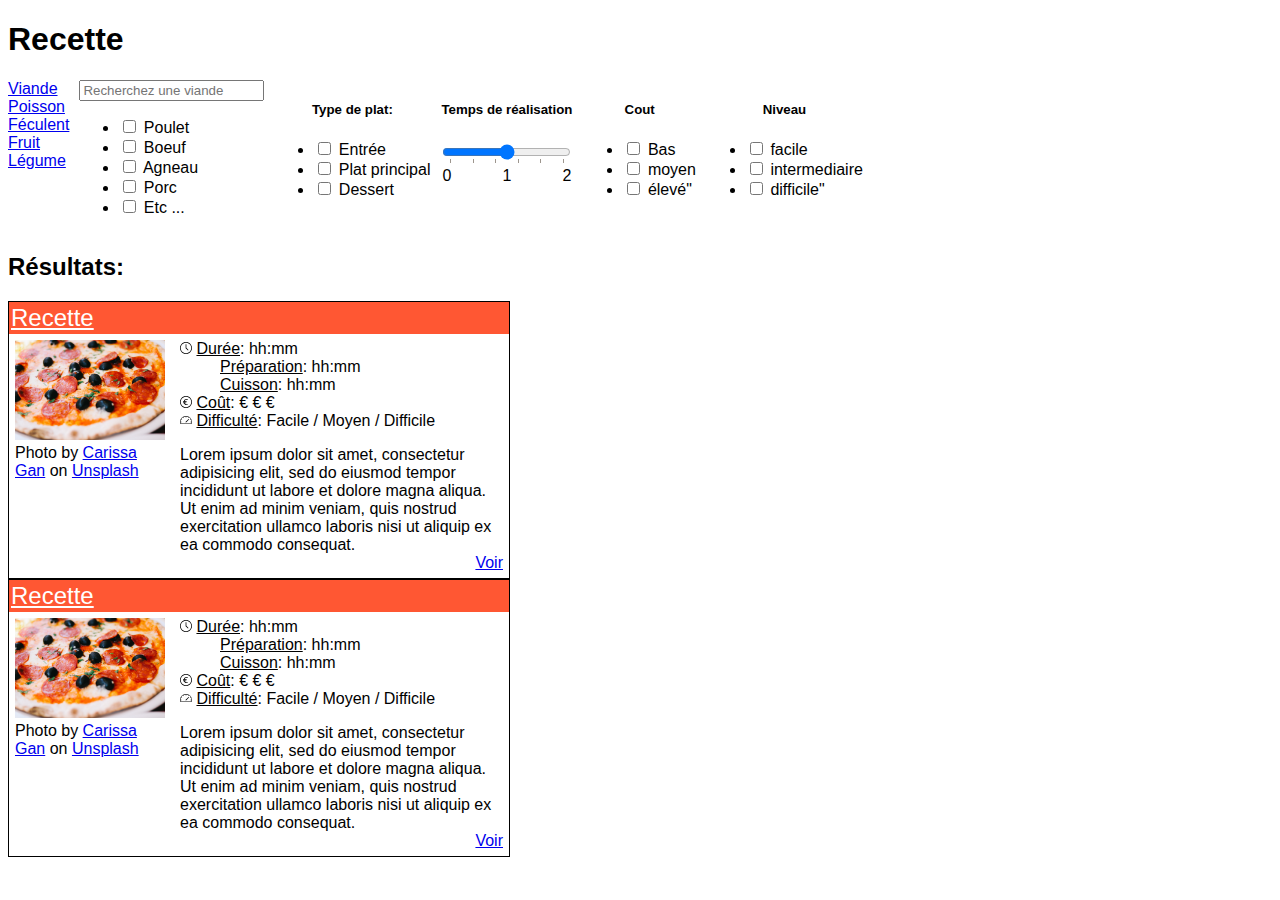
==== index.html @ 92cb8111 "Initialisation projet" ====
<!DOCTYPE html>
<html lang="fr">
<head>
	<meta charset="UTF-8">
	<title>Recette</title>
	<link rel="stylesheet" href="style.css">
	<script src="script.js" async></script>
</head>
<body>
	<h1>Recette</h1>
	<nav>
		<header>
			<a href="javascript:affiche('viande')" class="categorie">Viande</a>
			<a href="javascript:affiche('poisson')" class="categorie">Poisson</a>
			<a href="javascript:affiche('feculent')" class="categorie">Féculent</a>
			<a href="javascript:affiche('fruit')" class="categorie">Fruit</a>
			<a href="javascript:affiche('legume')" class="categorie">Légume</a>
		</header>
		<div class="aliments options">
			<input type="text" id="barreSearch" placeholder="Recherchez une viande">
			<section id="viande" class="currentSection">
				<ul>
					<li>
						<input id="poulet" type="checkbox" name="viande">
						<label for="poulet">Poulet</label>
					</li>
					<li>
						<input id="boeuf" type="checkbox" name="viande">
						<label for="boeuf">Boeuf</label>
					</li>
					<li>
						<input id="agneau" type="checkbox" name="viande">
						<label for="agneau">Agneau</label>
					</li>
					<li>
						<input id="porc" type="checkbox" name="viande">
						<label for="porc">Porc</label>
					</li>
					<li>
						<input type="checkbox" name="viande">
						<label>Etc ...</label>
					</li>
				</ul>
			</section>
			<section id="poisson" class="ignoreSection">
				<ul>
					<li>
						<input id="saumon" type="checkbox" name="poisson">
						<label for="saumon">Saumon</label>
					</li>
					<li>
						<input id="thon" type="checkbox" name="poisson">
						<label for="thon">Thon</label>
					</li>
					<li>
						<input id="cabillaud" type="checkbox" name="poisson">
						<label for="cabillaud">cabillaud</label>
					</li>
					<li>
						<input id="sardine" type="checkbox" name="poisson">
						<label for="sardine">Sardine</label>
					</li>
					<li>
						<input type="checkbox" name="poisson">
						<label>Etc ...</label>
					</li>
				</ul>
			</section>
			<section id="feculent" class="ignoreSection">
				<ul>
					<li>
						<input id="pain" type="checkbox" name="feculent">
						<label for="pain">Pain</label>
					</li>
					<li>
						<input id="pate" type="checkbox" name="feculent">
						<label for="pate">pate</label>
					</li>
					<li>
						<input id="semoule" type="checkbox" name="feculent">
						<label for="semoule">semoule</label>
					</li>
					<li>
						<input id="riz" type="checkbox" name="feculent">
						<label for="riz">riz</label>
					</li>
					<li>
						<input type="checkbox" name="viande">
						<label>Etc ...</label>
					</li>
				</ul>
			</section>
			<section id="fruit" class="ignoreSection">
				<ul>
					<li>
						<input id="Fraise" type="checkbox" name="Fruit">
						<label for="Fraise">Fraise</label>
					</li>
					<li>
						<input id="Raisin" type="checkbox" name="Fruit">
						<label for="Raisin">Raisin</label>
					</li>
					<li>
						<input id="Pomme" type="checkbox" name="Fruit">
						<label for="Pomme">Pomme</label>
					</li>
					<li>
						<input id="Banane" type="checkbox" name="Fruit">
						<label for="Banane">Banane</label>
					</li>
					<li>
						<input type="checkbox" name="viande">
						<label>Etc ...</label>
					</li>
				</ul>
			</section>
			<section id="legume" class="ignoreSection">
				<ul>
					<li>
						<input id="Carotte" type="checkbox" name="Fruit">
						<label for="Carotte">Carotte</label>
					</li>
					<li>
						<input id="Radis" type="checkbox" name="Fruit">
						<label for="Radis">Radis</label>
					</li>
					<li>
						<input id="Pomme_de_terre" type="checkbox" name="Fruit">
						<label for="Pomme_de_terre">Pomme_de_terre</label>
					</li>
					<li>
						<input id="Banane_plantain" type="checkbox" name="Fruit">
						<label for="Banane_plantain">Banane_plantain</label>
					</li>
					<li>
						<input type="checkbox" name="viande">
						<label>Etc ...</label>
					</li>
				</ul>
			</section>
		</div>
		<div class="plats options">
			<h5>Type de plat:</h5>
			<ul>
				<li>
					<input type="checkbox" class="plat" name="plat" id="entree">
					<label>Entrée</label>
				</li>
				<li>
					<input type="checkbox" class="plat" name="plat" id="platPrincipal">
					<label>Plat principal</label>
				</li>
				<li>
					<input type="checkbox" class="plat" name="plat" id="dessert">
					<label>Dessert</label>
				</li>
			</ul>
		</div>
		<!-- a modifier -->
		<div class="filtreDuree options">
			<h5>Temps de réalisation</h5>
			<input type="range" name="duree" list="tickmarks">
			<datalist id="tickmarks">
				<option value="0" label="0"></option>
				<option value="20" ></option>
				<option value="40" ></option>
				<option value="60" label="1"></option>
				<option value="80" ></option>
				<option value="100"></option>
				<option value="120" label="2"></option>
			</datalist>
		</div>
		<div class="filtreCout options">
			<h5>Cout</h5>
			<ul>
				<li>
					<input type="checkbox" name="cout" id="bas">
					<label for="bas">Bas</label>
				</li>
				<li>
					<input type="checkbox" name="cout" id="moyen">
					<label for="moyen">moyen</label>
				</li>
				<li>
					<input type="checkbox" name="cout" id="eleve">
					<label for="eleve">élevé"</label>
				</li>
			</ul>
		</div>
		<div class="filtreDifficulty options">
			<h5>Niveau</h5>
			<ul>
				<li>
					<input type="checkbox" name="cout" id="facile">
					<label for="facile">facile</label>
				</li>
				<li>
					<input type="checkbox" name="cout" id="intermediaire">
					<label for="intermediaire">intermediaire</label>
				</li>
				<li>
					<input type="checkbox" name="cout" id="difficile">
					<label for="difficile">difficile"</label>
				</li>
			</ul>
		</div>
	</nav>

	<div>
		<h2>Résultats:</h2>
		<div class="resultat">
			<div class="header">
				<a href="recette.html">Recette</a>
			</div>
			<div class="recette">
				<figure>
					<img src="img/food.jpg" alt="food" class="food">
					<figcaption>
						Photo by <a href="https://unsplash.com/@carissagan?utm_source=unsplash&utm_medium=referral&utm_content=creditCopyText">Carissa Gan</a> on <a href="https://unsplash.com/s/photos/food?utm_source=unsplash&utm_medium=referral&utm_content=creditCopyText">Unsplash</a>
					</figcaption>
				</figure>
				<div class="information">
					<dl class="duree logo">
						<dt>
							<img src="img/clock.svg" alt="duree">
							<span><u>Durée</u>: hh:mm</span>
						</dt>
						<dd>
							<u>Préparation</u>: hh:mm
						</dd>
						<dd>
							<u>Cuisson</u>: hh:mm
						</dd>
					</dl>
					<div class="cout logo">
						<img src="img/cout.svg" alt="cout">
						<span><u>Coût</u>: € € €</span>
					</div>
					<div class="difficulty logo">
						<img src="img/difficulty.svg" alt="difficulty">
						<span><u>Difficulté</u>: Facile / Moyen / Difficile</span>
					</div>
					<p class="description">
						Lorem ipsum dolor sit amet, consectetur adipisicing elit, sed do eiusmod
						tempor incididunt ut labore et dolore magna aliqua. Ut enim ad minim veniam,
						quis nostrud exercitation ullamco laboris nisi ut aliquip ex ea commodo
						consequat.
						<br>
						<a href="recette.html">Voir</a>
					</p>
				</div>
			</div>
		</div>
		<div class="resultat">
			<div class="header">
				<a href="recette.html">Recette</a>
			</div>
			<div class="recette">
				<figure>
					<img src="img/food.jpg" alt="food" class="food">
					<figcaption>
						Photo by <a href="https://unsplash.com/@carissagan?utm_source=unsplash&utm_medium=referral&utm_content=creditCopyText">Carissa Gan</a> on <a href="https://unsplash.com/s/photos/food?utm_source=unsplash&utm_medium=referral&utm_content=creditCopyText">Unsplash</a>
					</figcaption>
				</figure>
				<div class="information">
					<dl class="duree logo">
						<dt>
							<img src="img/clock.svg" alt="duree">
							<span><u>Durée</u>: hh:mm</span>
						</dt>
						<dd>
							<u>Préparation</u>: hh:mm
						</dd>
						<dd>
							<u>Cuisson</u>: hh:mm
						</dd>
					</dl>
					<div class="cout logo">
						<img src="img/cout.svg" alt="cout">
						<span><u>Coût</u>: € € €</span>
					</div>
					<div class="difficulty logo">
						<img src="img/difficulty.svg" alt="difficulty">
						<span><u>Difficulté</u>: Facile / Moyen / Difficile</span>
					</div>
					<p class="description">
						Lorem ipsum dolor sit amet, consectetur adipisicing elit, sed do eiusmod
						tempor incididunt ut labore et dolore magna aliqua. Ut enim ad minim veniam,
						quis nostrud exercitation ullamco laboris nisi ut aliquip ex ea commodo
						consequat.
						<br>
						<a href="recette.html">Voir</a>
					</p>
				</div>
			</div>
		</div>
	</div>
</body>
</html>
---- style.css ----
@charset "UTF-8";

body{
	font-family: sans-serif;
}

nav{
	display: flex;
}
datalist{
	display: flex;
	justify-content: space-between;
}

.categorie{
	display: block;
}

.options{
	margin-left:10px;
}

.options h5{
	text-align: center;
}

.food{
	width: 150px;
	height: auto;
}

.ignoreSection{
	display: none;
}
.currentSection{
	display:block;
}

.recette{
	display: flex;
	padding: 6px;
}

.recette figure{
	margin:0 15px 0 0;
}

.logo img{
	height: 12px;
	width: auto;
}

dl{
	margin: 0;
}

.resultat{
	width: 500px;
	border:1px solid;
}
.header{
	padding: 2px;
	font-size: 1.5em;
	background-color: #FF5733;
}
.header a{
	color: #fff;
}
.description a{
	float: right;
}
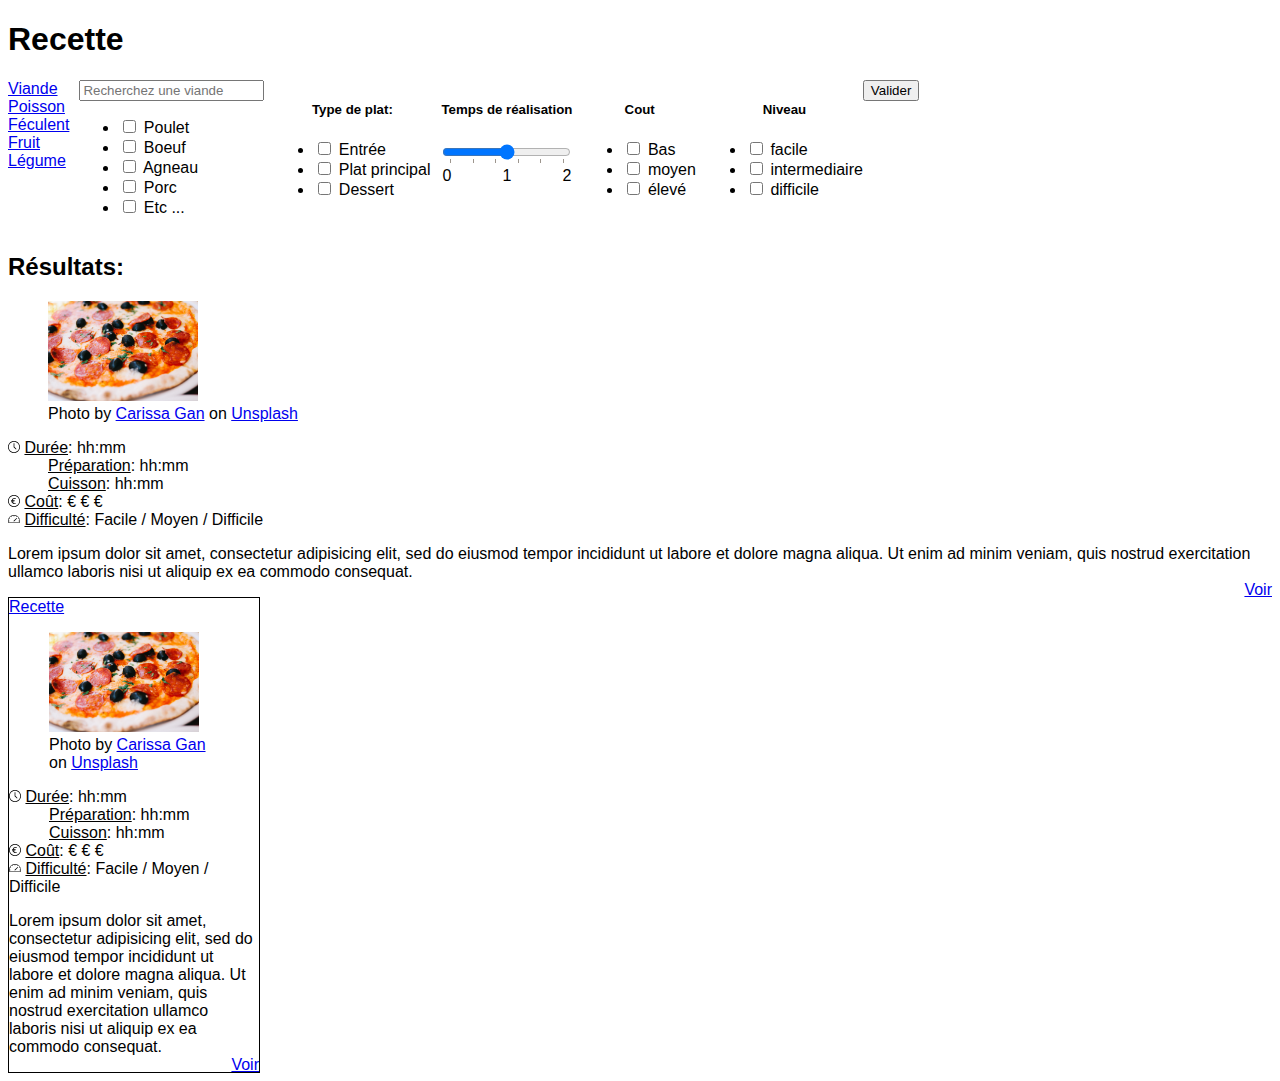
==== commit 5f838adb: "update" ====
--- a/index.html
+++ b/index.html
@@ -9,13 +9,13 @@
 <body>
 	<h1>Recette</h1>
 	<nav>
-		<header>
+		<div>
 			<a href="javascript:affiche('viande')" class="categorie">Viande</a>
 			<a href="javascript:affiche('poisson')" class="categorie">Poisson</a>
 			<a href="javascript:affiche('feculent')" class="categorie">Féculent</a>
 			<a href="javascript:affiche('fruit')" class="categorie">Fruit</a>
 			<a href="javascript:affiche('legume')" class="categorie">Légume</a>
-		</header>
+		</div>
 		<div class="aliments options">
 			<input type="text" id="barreSearch" placeholder="Recherchez une viande">
 			<section id="viande" class="currentSection">
@@ -183,7 +183,7 @@
 				</li>
 				<li>
 					<input type="checkbox" name="cout" id="eleve">
-					<label for="eleve">élevé"</label>
+					<label for="eleve">élevé</label>
 				</li>
 			</ul>
 		</div>
@@ -200,14 +200,54 @@
 				</li>
 				<li>
 					<input type="checkbox" name="cout" id="difficile">
-					<label for="difficile">difficile"</label>
+					<label for="difficile">difficile</label>
 				</li>
 			</ul>
 		</div>
+		<div><button>Valider</button></div>
+		
 	</nav>
 
 	<div>
 		<h2>Résultats:</h2>
+		<div class="recette">
+			<figure>
+				<img src="img/food.jpg" alt="food" class="food">
+				<figcaption>
+					Photo by <a href="https://unsplash.com/@carissagan?utm_source=unsplash&utm_medium=referral&utm_content=creditCopyText">Carissa Gan</a> on <a href="https://unsplash.com/s/photos/food?utm_source=unsplash&utm_medium=referral&utm_content=creditCopyText">Unsplash</a>
+				</figcaption>
+			</figure>
+			<div class="information">
+				<dl class="duree logo">
+					<dt>
+						<img src="img/clock.svg" alt="duree">
+						<span><u>Durée</u>: hh:mm</span>
+					</dt>
+					<dd>
+						<u>Préparation</u>: hh:mm
+					</dd>
+					<dd>
+						<u>Cuisson</u>: hh:mm
+					</dd>
+				</dl>
+				<div class="cout logo">
+					<img src="img/cout.svg" alt="cout">
+					<span><u>Coût</u>: € € €</span>
+				</div>
+				<div class="difficulty logo">
+					<img src="img/difficulty.svg" alt="difficulty">
+					<span><u>Difficulté</u>: Facile / Moyen / Difficile</span>
+				</div>
+				<p class="description">
+					Lorem ipsum dolor sit amet, consectetur adipisicing elit, sed do eiusmod
+					tempor incididunt ut labore et dolore magna aliqua. Ut enim ad minim veniam,
+					quis nostrud exercitation ullamco laboris nisi ut aliquip ex ea commodo
+					consequat.
+					<br>
+					<a href="recette.html">Voir</a>
+				</p>
+			</div>
+		</div>
 		<div class="resultat">
 			<div class="header">
 				<a href="recette.html">Recette</a>
@@ -251,49 +291,6 @@
 				</div>
 			</div>
 		</div>
-		<div class="resultat">
-			<div class="header">
-				<a href="recette.html">Recette</a>
-			</div>
-			<div class="recette">
-				<figure>
-					<img src="img/food.jpg" alt="food" class="food">
-					<figcaption>
-						Photo by <a href="https://unsplash.com/@carissagan?utm_source=unsplash&utm_medium=referral&utm_content=creditCopyText">Carissa Gan</a> on <a href="https://unsplash.com/s/photos/food?utm_source=unsplash&utm_medium=referral&utm_content=creditCopyText">Unsplash</a>
-					</figcaption>
-				</figure>
-				<div class="information">
-					<dl class="duree logo">
-						<dt>
-							<img src="img/clock.svg" alt="duree">
-							<span><u>Durée</u>: hh:mm</span>
-						</dt>
-						<dd>
-							<u>Préparation</u>: hh:mm
-						</dd>
-						<dd>
-							<u>Cuisson</u>: hh:mm
-						</dd>
-					</dl>
-					<div class="cout logo">
-						<img src="img/cout.svg" alt="cout">
-						<span><u>Coût</u>: € € €</span>
-					</div>
-					<div class="difficulty logo">
-						<img src="img/difficulty.svg" alt="difficulty">
-						<span><u>Difficulté</u>: Facile / Moyen / Difficile</span>
-					</div>
-					<p class="description">
-						Lorem ipsum dolor sit amet, consectetur adipisicing elit, sed do eiusmod
-						tempor incididunt ut labore et dolore magna aliqua. Ut enim ad minim veniam,
-						quis nostrud exercitation ullamco laboris nisi ut aliquip ex ea commodo
-						consequat.
-						<br>
-						<a href="recette.html">Voir</a>
-					</p>
-				</div>
-			</div>
-		</div>
 	</div>
 </body>
 </html>
--- a/style.css
+++ b/style.css
@@ -36,14 +36,7 @@
 	display:block;
 }
 
-.recette{
-	display: flex;
-	padding: 6px;
-}
 
-.recette figure{
-	margin:0 15px 0 0;
-}
 
 .logo img{
 	height: 12px;
@@ -55,17 +48,10 @@
 }
 
 .resultat{
-	width: 500px;
+	width: 250px;
 	border:1px solid;
 }
-.header{
-	padding: 2px;
-	font-size: 1.5em;
-	background-color: #FF5733;
-}
-.header a{
-	color: #fff;
-}
+
 .description a{
 	float: right;
 }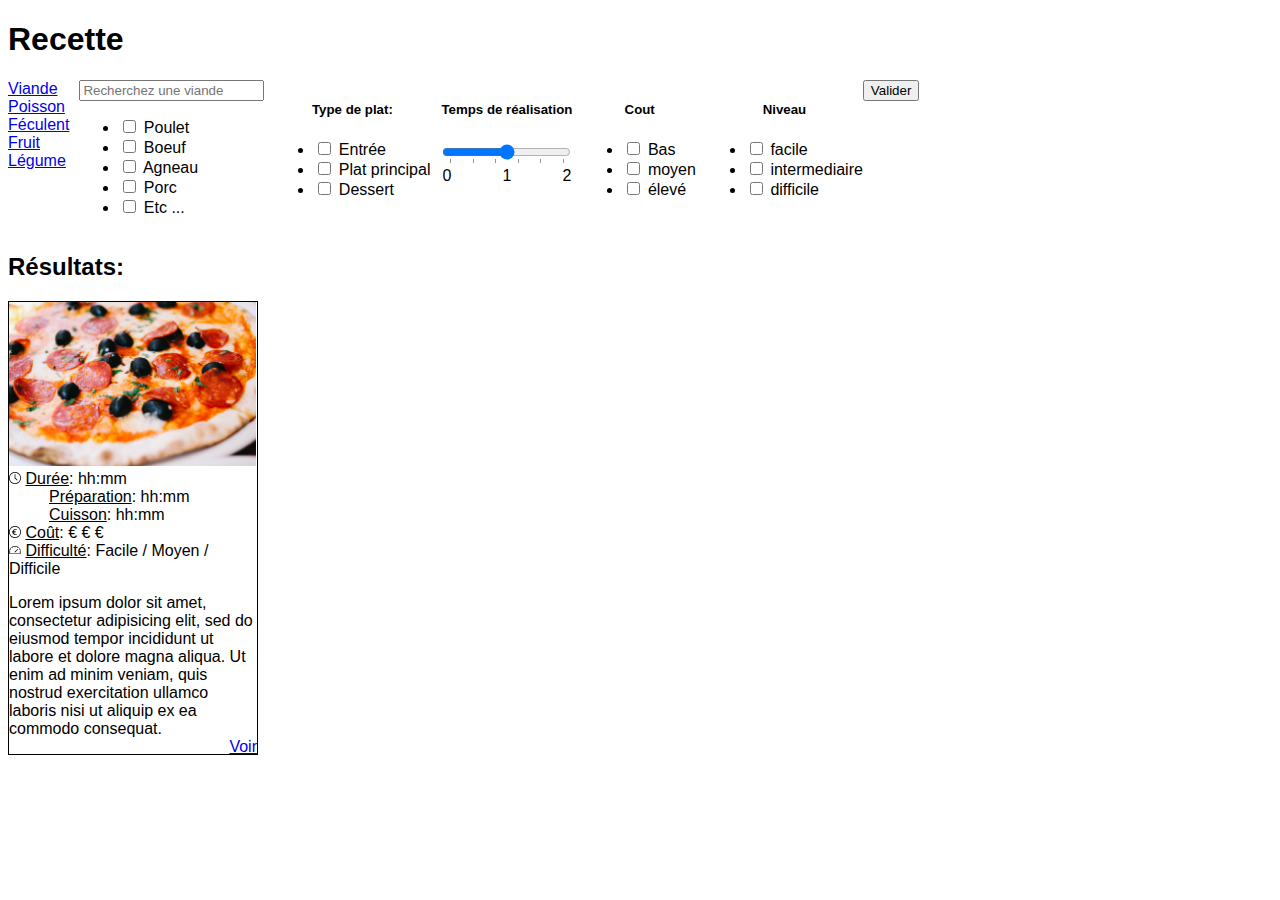
==== commit 27fa51fa: "update" ====
--- a/index.html
+++ b/index.html
@@ -211,12 +211,8 @@
 	<div>
 		<h2>Résultats:</h2>
 		<div class="recette">
-			<figure>
-				<img src="img/food.jpg" alt="food" class="food">
-				<figcaption>
-					Photo by <a href="https://unsplash.com/@carissagan?utm_source=unsplash&utm_medium=referral&utm_content=creditCopyText">Carissa Gan</a> on <a href="https://unsplash.com/s/photos/food?utm_source=unsplash&utm_medium=referral&utm_content=creditCopyText">Unsplash</a>
-				</figcaption>
-			</figure>
+			<img src="img/food.jpg" alt="food" class="food">
+				
 			<div class="information">
 				<dl class="duree logo">
 					<dt>
@@ -248,49 +244,6 @@
 				</p>
 			</div>
 		</div>
-		<div class="resultat">
-			<div class="header">
-				<a href="recette.html">Recette</a>
-			</div>
-			<div class="recette">
-				<figure>
-					<img src="img/food.jpg" alt="food" class="food">
-					<figcaption>
-						Photo by <a href="https://unsplash.com/@carissagan?utm_source=unsplash&utm_medium=referral&utm_content=creditCopyText">Carissa Gan</a> on <a href="https://unsplash.com/s/photos/food?utm_source=unsplash&utm_medium=referral&utm_content=creditCopyText">Unsplash</a>
-					</figcaption>
-				</figure>
-				<div class="information">
-					<dl class="duree logo">
-						<dt>
-							<img src="img/clock.svg" alt="duree">
-							<span><u>Durée</u>: hh:mm</span>
-						</dt>
-						<dd>
-							<u>Préparation</u>: hh:mm
-						</dd>
-						<dd>
-							<u>Cuisson</u>: hh:mm
-						</dd>
-					</dl>
-					<div class="cout logo">
-						<img src="img/cout.svg" alt="cout">
-						<span><u>Coût</u>: € € €</span>
-					</div>
-					<div class="difficulty logo">
-						<img src="img/difficulty.svg" alt="difficulty">
-						<span><u>Difficulté</u>: Facile / Moyen / Difficile</span>
-					</div>
-					<p class="description">
-						Lorem ipsum dolor sit amet, consectetur adipisicing elit, sed do eiusmod
-						tempor incididunt ut labore et dolore magna aliqua. Ut enim ad minim veniam,
-						quis nostrud exercitation ullamco laboris nisi ut aliquip ex ea commodo
-						consequat.
-						<br>
-						<a href="recette.html">Voir</a>
-					</p>
-				</div>
-			</div>
-		</div>
 	</div>
 </body>
 </html>
--- a/style.css
+++ b/style.css
@@ -1,4 +1,7 @@
 @charset "UTF-8";
+:root{
+	--widthRecette: 250px;
+}
 
 body{
 	font-family: sans-serif;
@@ -24,10 +27,6 @@
 	text-align: center;
 }
 
-.food{
-	width: 150px;
-	height: auto;
-}
 
 .ignoreSection{
 	display: none;
@@ -35,8 +34,6 @@
 .currentSection{
 	display:block;
 }
-
-
 
 .logo img{
 	height: 12px;
@@ -47,11 +44,17 @@
 	margin: 0;
 }
 
-.resultat{
-	width: 250px;
-	border:1px solid;
-}
 
 .description a{
 	float: right;
+}
+
+.recette{
+	width: var(--widthRecette);
+	border:1px solid;
+	box-sizing: border-box;
+}
+
+.food{
+	width: calc(var(--widthRecette) - 3px);
 }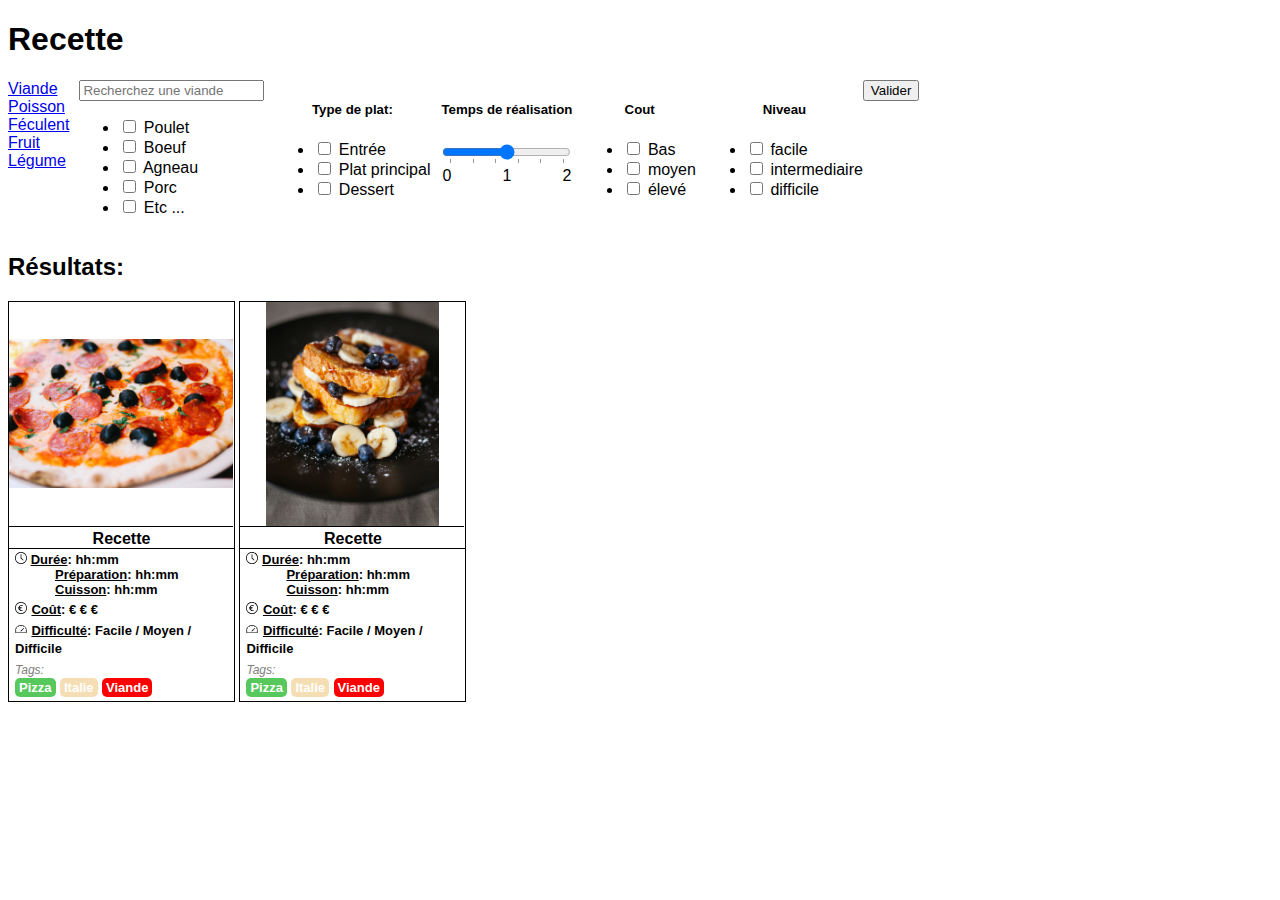
==== commit db81fada: "update" ====
--- a/index.html
+++ b/index.html
@@ -211,10 +211,20 @@
 	<div>
 		<h2>Résultats:</h2>
 		<div class="recette">
-			<img src="img/food.jpg" alt="food" class="food">
-				
+			<div class="conteneur">
+				<div class="description">
+					<p>
+						Lorem ipsum dolor sit amet consectetur adipisicing elit.
+						Assumenda voluptatibus reiciendis esse aut officia incidunt architecto quaerat quas? 
+						Quam, sint? Temporibus, molestiae labore.
+					</p>
+					<a href="recette.html" class="voirRecette">Voir</a>
+				</div>
+				<img src="img/food.jpg" alt="food" class="food">
+			</div>
 			<div class="information">
-				<dl class="duree logo">
+				<h4>Recette</h4>
+				<dl class="duree detail">
 					<dt>
 						<img src="img/clock.svg" alt="duree">
 						<span><u>Durée</u>: hh:mm</span>
@@ -226,23 +236,65 @@
 						<u>Cuisson</u>: hh:mm
 					</dd>
 				</dl>
-				<div class="cout logo">
+				<div class="cout detail">
 					<img src="img/cout.svg" alt="cout">
 					<span><u>Coût</u>: € € €</span>
 				</div>
-				<div class="difficulty logo">
+				<div class="difficulty detail">
 					<img src="img/difficulty.svg" alt="difficulty">
 					<span><u>Difficulté</u>: Facile / Moyen / Difficile</span>
 				</div>
-				<p class="description">
-					Lorem ipsum dolor sit amet, consectetur adipisicing elit, sed do eiusmod
-					tempor incididunt ut labore et dolore magna aliqua. Ut enim ad minim veniam,
-					quis nostrud exercitation ullamco laboris nisi ut aliquip ex ea commodo
-					consequat.
-					<br>
-					<a href="recette.html">Voir</a>
-				</p>
 			</div>
+			<footer class="tags">
+				<span class="mute-text">Tags:</span><br>
+				<span class="tag vert-claire">Pizza</span>
+				<span class="tag beige">Italie</span>
+				<span class="tag rouge-vif">Viande</span>
+			</footer>
+		</div>
+		<div class="recette">
+			<div class="conteneur">
+				<div class="description">
+					<p>
+						Lorem ipsum dolor sit amet consectetur adipisicing elit.
+						Assumenda voluptatibus reiciendis esse aut officia incidunt architecto quaerat quas? 
+						Quam, sint? Temporibus, molestiae labore.
+					</p>
+					<a href="recette.html" class="voirRecette">
+						Voir <img src="img/right-arrow.svg" alt="fleche" class="fleche">
+					</a>
+				</div>
+				<img src="img/food2.jpg" alt="food" class="food">
+			</div>
+			<div class="information">
+				<h4>Recette</h4>
+				<dl class="duree detail">
+					<dt>
+						<img src="img/clock.svg" alt="duree">
+						<span><u>Durée</u>: hh:mm</span>
+					</dt>
+					<dd>
+						<u>Préparation</u>: hh:mm
+					</dd>
+					<dd>
+						<u>Cuisson</u>: hh:mm
+					</dd>
+				</dl>
+				<div class="cout detail">
+					<img src="img/cout.svg" alt="cout">
+					<span><u>Coût</u>: € € €</span>
+				</div>
+				<div class="difficulty detail">
+					<img src="img/difficulty.svg" alt="difficulty">
+					<span><u>Difficulté</u>: Facile / Moyen / Difficile</span>
+				</div>
+			</div>
+			<footer class="tags">
+				<span class="mute-text">Tags:</span><br>
+				<span class="tag vert-claire">Pizza</span>
+				<span class="tag beige">Italie</span>
+				<span class="tag rouge-vif">Viande</span>
+			</footer>
 		</div>
 	</div>
 </body>
--- a/style.css
+++ b/style.css
@@ -1,6 +1,6 @@
 @charset "UTF-8";
 :root{
-	--widthRecette: 250px;
+	--widthRecette: 225px;
 }
 
 body{
@@ -35,9 +35,18 @@
 	display:block;
 }
 
-.logo img{
+.detail img{
 	height: 12px;
 	width: auto;
+}
+
+.detail{
+	margin:3px 6px;
+}
+
+.detail *{
+	font-size: 13px;
+	font-weight: bold;
 }
 
 dl{
@@ -52,9 +61,99 @@
 .recette{
 	width: var(--widthRecette);
 	border:1px solid;
-	box-sizing: border-box;
+	box-sizing:content-box;
+	display: inline-block;
+}
+.conteneur{
+	border-bottom: 1px solid;
+	width:calc(var(--widthRecette) - 1px);
+	height: calc(var(--widthRecette) - 1px);
+}
+
+.description{
+	position:absolute;
+	display: flex;
+	flex-direction: column;
+	justify-content: center;
+	align-items: center;
+	width: inherit;
+	height: inherit;
+	text-align: center;
+	color:white;
+	z-index: 0;
+	opacity:0;
+	transition:background-color 0.5s;
+}
+
+.description a{
+	border:1px solid;
+	padding:5px 30px;
+	text-decoration-line: none;
+	border-radius: 5px;
+	color:red;
 }
 
 .food{
-	width: calc(var(--widthRecette) - 3px);
+	width:calc(var(--widthRecette) - 1px);
+	height: calc(var(--widthRecette) - 1px);
+	object-fit: contain;
+	position: relative;
+	transition: opacity 0.5s, filter 0.5s;
+}
+
+
+.conteneur:hover > .description{
+	opacity: 1;
+	z-index: 1;
+	background-color: rgba(0,0,0,0.7);
+}
+
+.conteneur:hover .food{
+	/*opacity:0.7;*/
+	filter:blur(5px);
+}
+
+.information h4{
+	margin:3px 0px;
+	text-align: center;
+	border-bottom: 1px solid;
+}
+
+.mute-text{
+	color:gray;
+	font-size:12px;
+	font-weight: lighter;
+	font-style: italic;
+}
+
+
+.tags{
+	margin-bottom: 5px;
+	padding-left: 6px;
+}
+
+.tag{
+	padding:2px 4px;
+	border-radius:5px;
+	font-size:13px;
+	color:white;
+	font-weight: 600;
+}
+
+.vert-claire{
+	background-color: rgb(87, 201, 92);
+}
+
+.beige{
+	background-color: wheat;
+}
+.rouge-vif{
+	background-color: rgb(255, 0, 0);
+}
+
+.fleche{
+	position:relative;
+	color:red;
+	height: 12px;
+	left:5px;
 }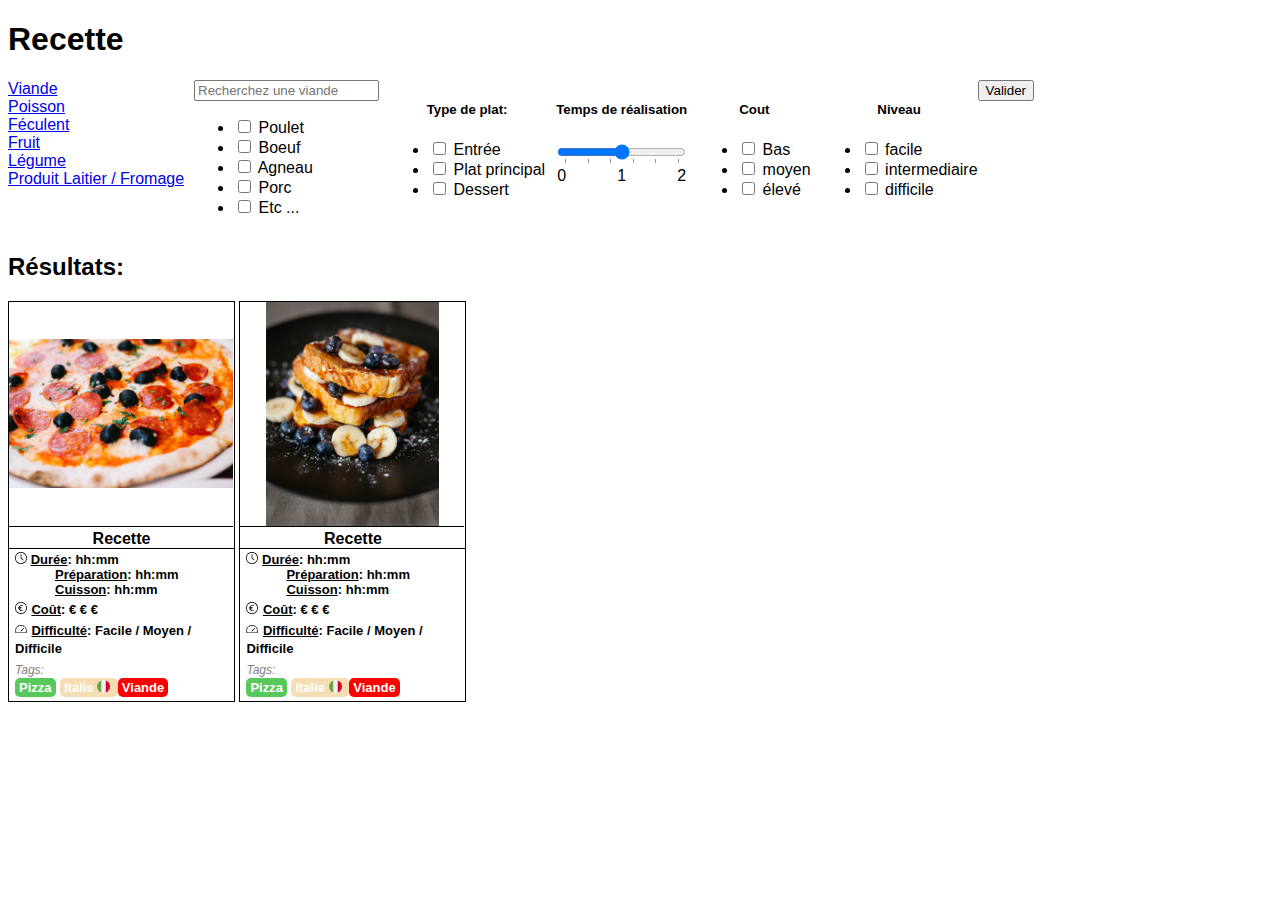
==== commit 77c6f2b9: "update" ====
--- a/index.html
+++ b/index.html
@@ -15,6 +15,7 @@
 			<a href="javascript:affiche('feculent')" class="categorie">Féculent</a>
 			<a href="javascript:affiche('fruit')" class="categorie">Fruit</a>
 			<a href="javascript:affiche('legume')" class="categorie">Légume</a>
+			<a href="javascript:affiche('produit_laitier')" class="categorie">Produit Laitier / Fromage</a>
 		</div>
 		<div class="aliments options">
 			<input type="text" id="barreSearch" placeholder="Recherchez une viande">
@@ -218,7 +219,9 @@
 						Assumenda voluptatibus reiciendis esse aut officia incidunt architecto quaerat quas? 
 						Quam, sint? Temporibus, molestiae labore.
 					</p>
-					<a href="recette.html" class="voirRecette">Voir</a>
+					<a href="recette.html" class="voirRecette">
+						Voir <img src="img/right-arrow.svg" alt="fleche" class="fleche">
+					</a>
 				</div>
 				<img src="img/food.jpg" alt="food" class="food">
 			</div>
@@ -248,7 +251,9 @@
 			<footer class="tags">
 				<span class="mute-text">Tags:</span><br>
 				<span class="tag vert-claire">Pizza</span>
-				<span class="tag beige">Italie</span>
+				<span class="tag beige">
+					Italie <img src="img/drapeaux/svg/263-italy.svg" alt="italy" class="flag">
+				</span>
 				<span class="tag rouge-vif">Viande</span>
 			</footer>
 		</div>
@@ -292,7 +297,9 @@
 			<footer class="tags">
 				<span class="mute-text">Tags:</span><br>
 				<span class="tag vert-claire">Pizza</span>
-				<span class="tag beige">Italie</span>
+				<span class="tag beige">
+					Italie <img src="img/drapeaux/svg/263-italy.svg" alt="italy" class="flag">
+				</span>
 				<span class="tag rouge-vif">Viande</span>
 			</footer>
 		</div>
--- a/style.css
+++ b/style.css
@@ -140,6 +140,11 @@
 	font-weight: 600;
 }
 
+.tag .flag{
+	height: 13px;
+	vertical-align:text-top;
+}
+
 .vert-claire{
 	background-color: rgb(87, 201, 92);
 }
@@ -153,7 +158,12 @@
 
 .fleche{
 	position:relative;
-	color:red;
-	height: 12px;
+	height: 25px;
+	left:0px;
+	vertical-align: middle;
+	transition:left 0.5s;
+}
+
+.voirRecette:hover .fleche{
 	left:5px;
-}+}
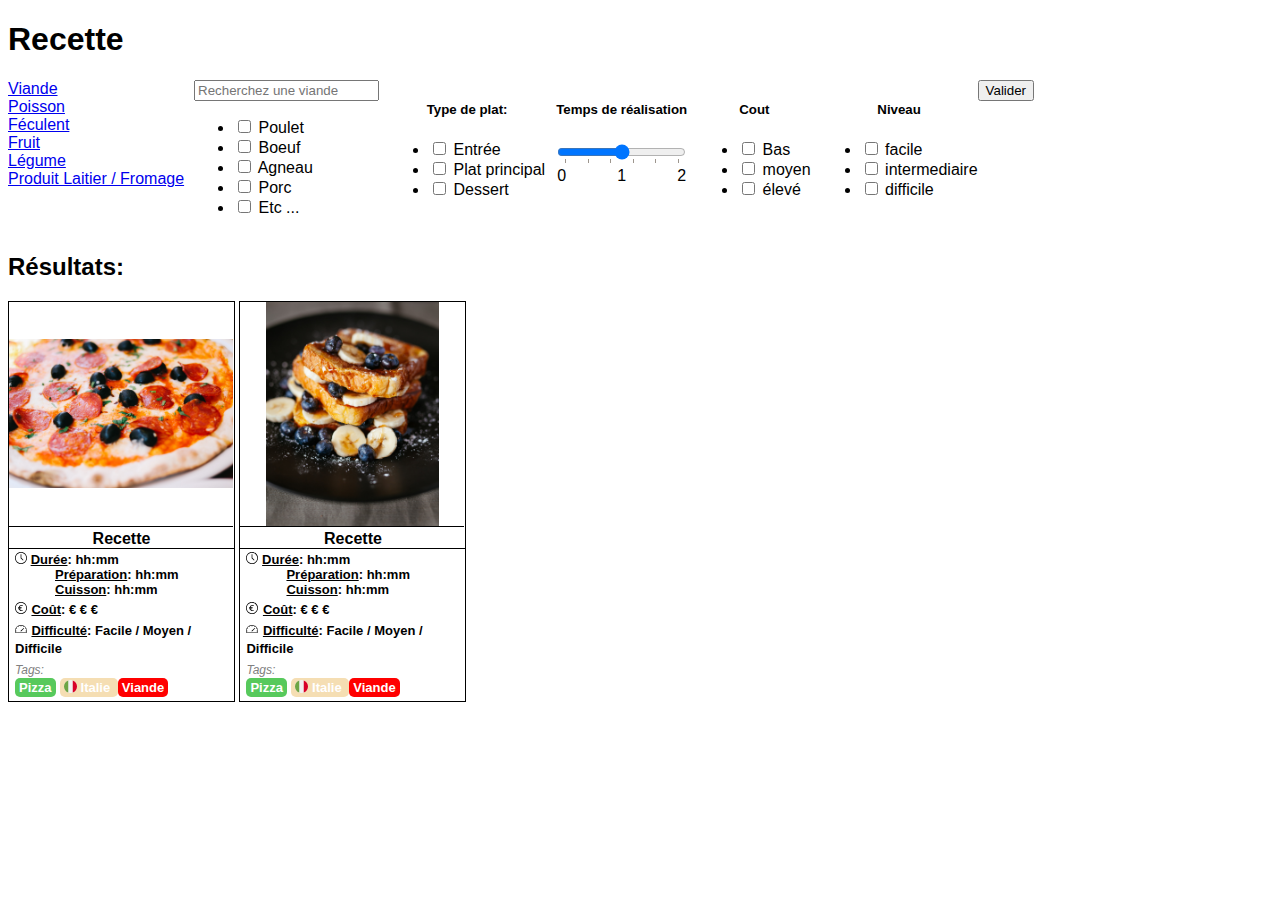
==== commit dc2cf030: "modification" ====
--- a/index.html
+++ b/index.html
@@ -220,7 +220,7 @@
 						Quam, sint? Temporibus, molestiae labore.
 					</p>
 					<a href="recette.html" class="voirRecette">
-						Voir <img src="img/right-arrow.svg" alt="fleche" class="fleche">
+						Voir
 					</a>
 				</div>
 				<img src="img/food.jpg" alt="food" class="food">
@@ -252,7 +252,7 @@
 				<span class="mute-text">Tags:</span><br>
 				<span class="tag vert-claire">Pizza</span>
 				<span class="tag beige">
-					Italie <img src="img/drapeaux/svg/263-italy.svg" alt="italy" class="flag">
+					<img src="img/drapeaux/svg/263-italy.svg" alt="italy" class="flag"> Italie
 				</span>
 				<span class="tag rouge-vif">Viande</span>
 			</footer>
@@ -266,7 +266,7 @@
 						Quam, sint? Temporibus, molestiae labore.
 					</p>
 					<a href="recette.html" class="voirRecette">
-						Voir <img src="img/right-arrow.svg" alt="fleche" class="fleche">
+						Voir
 					</a>
 				</div>
 				<img src="img/food2.jpg" alt="food" class="food">
@@ -298,7 +298,7 @@
 				<span class="mute-text">Tags:</span><br>
 				<span class="tag vert-claire">Pizza</span>
 				<span class="tag beige">
-					Italie <img src="img/drapeaux/svg/263-italy.svg" alt="italy" class="flag">
+					<img src="img/drapeaux/svg/263-italy.svg" alt="italy" class="flag"> Italie
 				</span>
 				<span class="tag rouge-vif">Viande</span>
 			</footer>
--- a/style.css
+++ b/style.css
@@ -108,11 +108,6 @@
 	background-color: rgba(0,0,0,0.7);
 }
 
-.conteneur:hover .food{
-	/*opacity:0.7;*/
-	filter:blur(5px);
-}
-
 .information h4{
 	margin:3px 0px;
 	text-align: center;
@@ -155,15 +150,3 @@
 .rouge-vif{
 	background-color: rgb(255, 0, 0);
 }
-
-.fleche{
-	position:relative;
-	height: 25px;
-	left:0px;
-	vertical-align: middle;
-	transition:left 0.5s;
-}
-
-.voirRecette:hover .fleche{
-	left:5px;
-}
